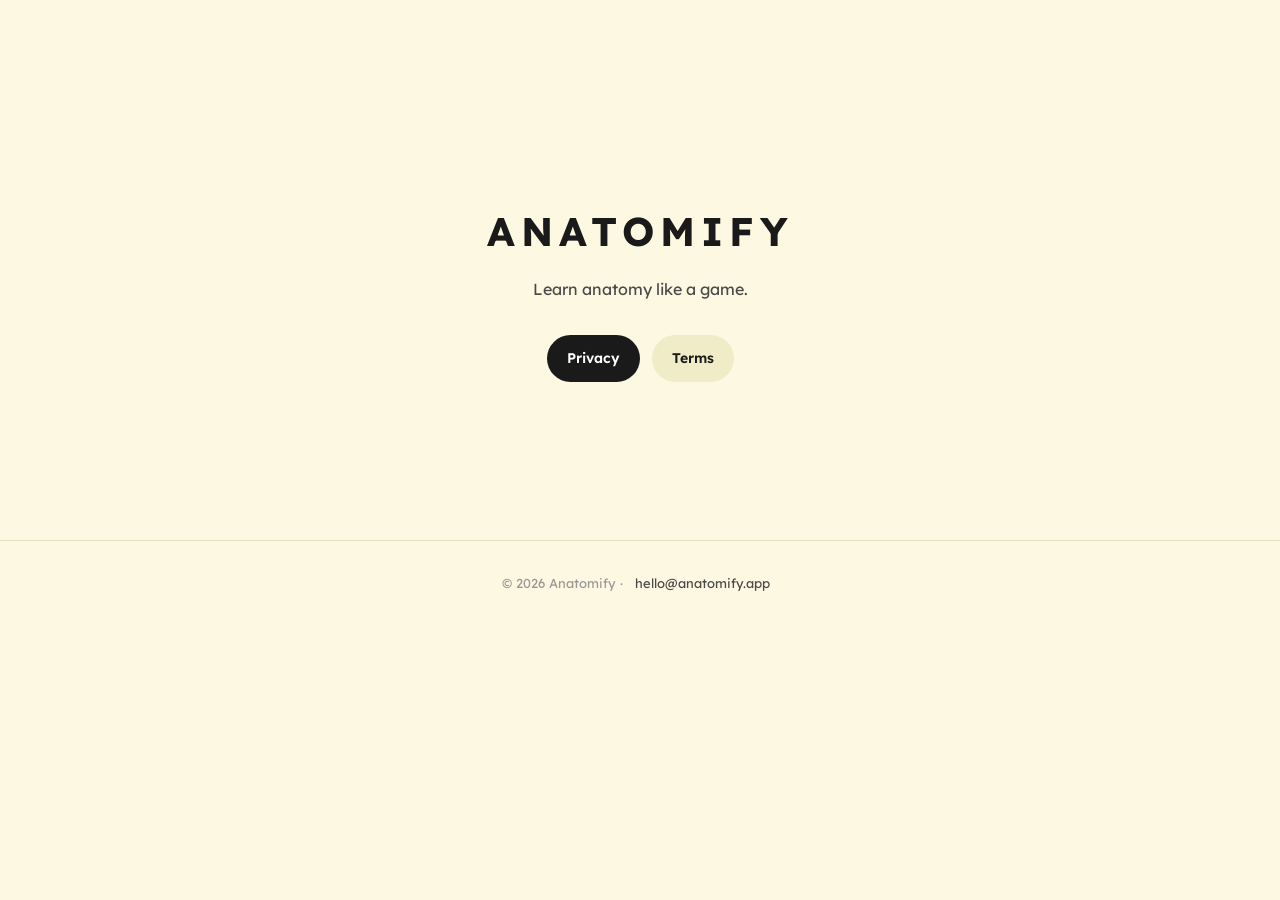
==== index.html @ 79a0dc2a "Initial commit" ====
<!DOCTYPE html>
<html lang="pt-BR">
<head>
  <meta charset="UTF-8">
  <meta name="viewport" content="width=device-width, initial-scale=1.0">
  <title>Anatomify</title>
  <meta name="description" content="Anatomify — Learn anatomy like a game.">
  <link rel="stylesheet" href="/css/style.css">
  <style>
    .landing {
      max-width: 480px;
      margin: 0 auto;
      padding: 80px 24px 40px;
      text-align: center;
      min-height: 60vh;
      display: flex;
      flex-direction: column;
      align-items: center;
      justify-content: center;
    }
    .landing h1 {
      font-weight: 700;
      font-size: 40px;
      letter-spacing: 6px;
      margin-bottom: 12px;
    }
    .landing p {
      color: var(--ink-soft);
      margin-bottom: 32px;
    }
    .landing .links {
      display: flex;
      gap: 12px;
      flex-wrap: wrap;
      justify-content: center;
    }
    .landing .links a {
      padding: 12px 20px;
      border-radius: 24px;
      background: var(--ink);
      color: var(--white);
      text-decoration: none;
      font-weight: 600;
      font-size: 14px;
    }
    .landing .links a.secondary {
      background: var(--bg-soft);
      color: var(--ink);
    }
  </style>
</head>
<body>
  <main class="landing">
    <h1>ANATOMIFY</h1>
    <p>Learn anatomy like a game.</p>
    <div class="links">
      <a href="/privacy">Privacy</a>
      <a href="/terms" class="secondary">Terms</a>
    </div>
  </main>
  <footer class="footer">
    <p>© 2026 Anatomify · <a href="mailto:hello@anatomify.app">hello@anatomify.app</a></p>
  </footer>
</body>
</html>
---- css/style.css ----
@import url('https://fonts.googleapis.com/css2?family=Lexend:wght@400;600;700&display=swap');

:root {
  --bg: #FDF8E1;
  --bg-soft: #F0ECC8;
  --ink: #1A1A1A;
  --ink-soft: #4A4A4A;
  --ink-mute: #999999;
  --accent: #22C55E;
  --divider: #E5DFC0;
  --white: #FFFFFF;
  --max-width: 720px;
}

* { box-sizing: border-box; margin: 0; padding: 0; }

html {
  font-size: 16px;
  scroll-behavior: smooth;
}

body {
  font-family: 'Lexend', -apple-system, BlinkMacSystemFont, 'Segoe UI', sans-serif;
  font-weight: 400;
  background: var(--bg);
  color: var(--ink);
  line-height: 1.65;
  -webkit-font-smoothing: antialiased;
  min-height: 100vh;
}

.header {
  border-bottom: 1px solid var(--divider);
  background: var(--bg);
  position: sticky;
  top: 0;
  z-index: 10;
  backdrop-filter: blur(8px);
  background: rgba(253, 248, 225, 0.92);
}

.header-inner {
  max-width: var(--max-width);
  margin: 0 auto;
  padding: 20px 24px;
  display: flex;
  align-items: center;
  justify-content: space-between;
  gap: 16px;
}

.brand {
  font-weight: 700;
  font-size: 20px;
  letter-spacing: 2px;
  color: var(--ink);
  text-decoration: none;
}

.lang-switcher {
  display: flex;
  gap: 4px;
  flex-wrap: wrap;
}

.lang-btn {
  background: transparent;
  border: none;
  font-family: inherit;
  font-size: 12px;
  font-weight: 600;
  color: var(--ink-mute);
  cursor: pointer;
  padding: 6px 10px;
  border-radius: 8px;
  text-transform: uppercase;
  letter-spacing: 0.5px;
  transition: color 0.15s, background 0.15s;
}

.lang-btn:hover { color: var(--ink); }
.lang-btn.active {
  color: var(--white);
  background: var(--ink);
}

.tabs {
  max-width: var(--max-width);
  margin: 0 auto;
  padding: 24px 24px 0;
  display: flex;
  gap: 8px;
}

.tab {
  padding: 10px 18px;
  border-radius: 20px;
  font-size: 14px;
  font-weight: 600;
  color: var(--ink-soft);
  background: var(--bg-soft);
  text-decoration: none;
  transition: background 0.15s, color 0.15s;
}

.tab.active {
  background: var(--ink);
  color: var(--white);
}

.tab:hover:not(.active) { background: var(--divider); }

.content {
  max-width: var(--max-width);
  margin: 0 auto;
  padding: 32px 24px 96px;
}

.content h1 {
  font-size: 32px;
  font-weight: 700;
  letter-spacing: -0.5px;
  margin-bottom: 24px;
  line-height: 1.2;
}

.content h2 {
  font-size: 20px;
  font-weight: 700;
  margin-top: 40px;
  margin-bottom: 12px;
  letter-spacing: -0.2px;
}

.content h3 {
  font-size: 16px;
  font-weight: 600;
  margin-top: 24px;
  margin-bottom: 8px;
}

.content p {
  margin-bottom: 14px;
  color: var(--ink-soft);
}

.content strong { color: var(--ink); font-weight: 600; }

.content ul, .content ol {
  margin-left: 20px;
  margin-bottom: 18px;
  color: var(--ink-soft);
}

.content li { margin-bottom: 6px; }

.content a {
  color: var(--ink);
  text-decoration: underline;
  text-underline-offset: 3px;
  transition: color 0.15s;
}

.content a:hover { color: var(--accent); }

.content hr {
  border: none;
  border-top: 1px solid var(--divider);
  margin: 32px 0;
}

.content code {
  background: var(--bg-soft);
  padding: 2px 6px;
  border-radius: 4px;
  font-family: 'SF Mono', Menlo, monospace;
  font-size: 0.9em;
}

.content blockquote {
  border-left: 3px solid var(--divider);
  padding-left: 16px;
  margin: 18px 0;
  color: var(--ink-mute);
  font-style: italic;
}

.loading {
  text-align: center;
  padding: 60px 20px;
  color: var(--ink-mute);
  font-size: 14px;
}

.footer {
  border-top: 1px solid var(--divider);
  padding: 32px 24px;
  text-align: center;
  color: var(--ink-mute);
  font-size: 13px;
}

.footer a {
  color: var(--ink-soft);
  text-decoration: none;
  margin: 0 8px;
}

.footer a:hover { color: var(--ink); }

@media (max-width: 640px) {
  .header-inner {
    padding: 14px 16px;
    flex-direction: column;
    align-items: flex-start;
    gap: 10px;
  }
  .brand { font-size: 16px; letter-spacing: 1.5px; }
  .lang-btn { font-size: 11px; padding: 5px 8px; }
  .tabs { padding: 20px 16px 0; }
  .content { padding: 24px 16px 64px; }
  .content h1 { font-size: 26px; }
  .content h2 { font-size: 18px; margin-top: 32px; }
}
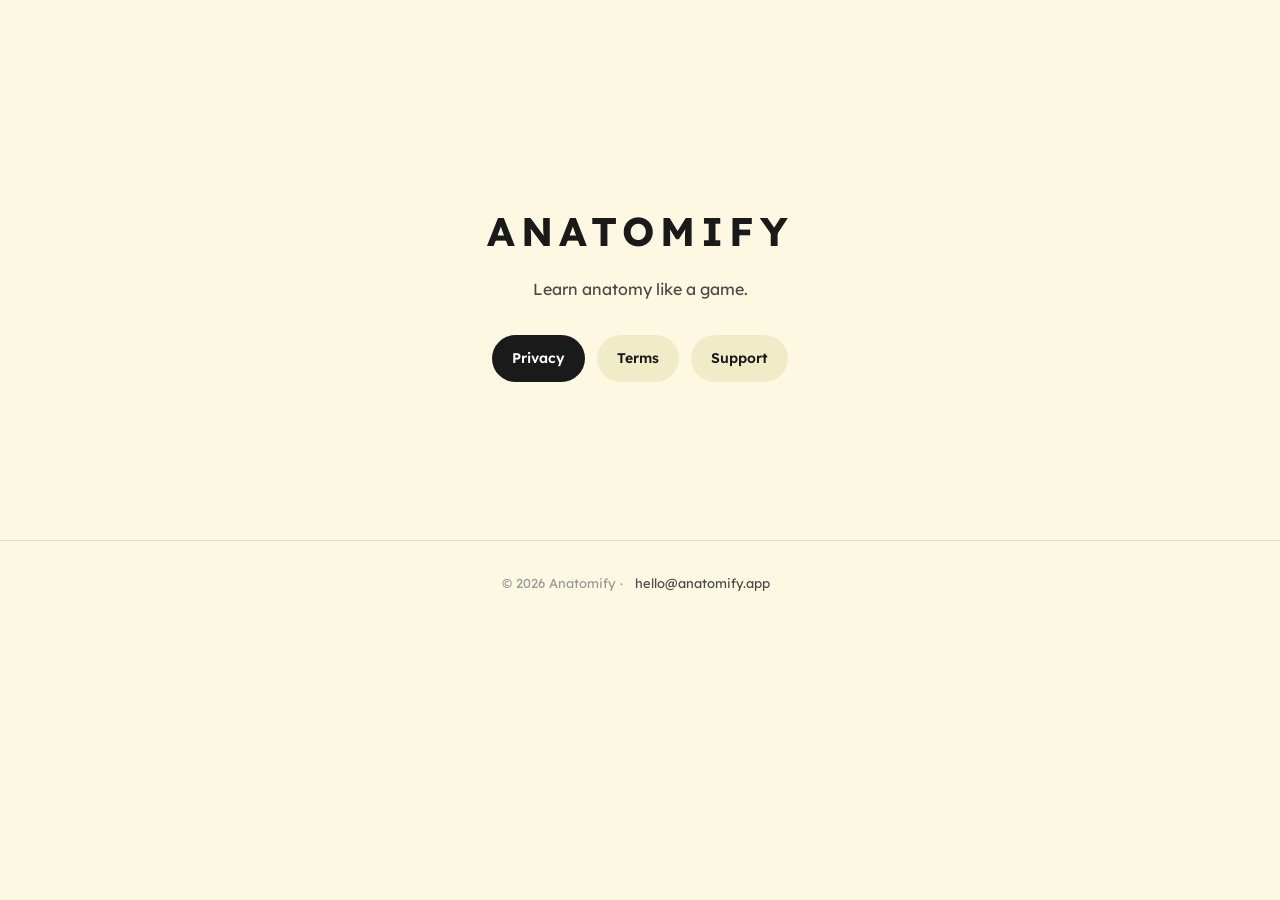
==== commit c2eb2858: "add localized support page" ====
--- a/index.html
+++ b/index.html
@@ -56,10 +56,11 @@
     <div class="links">
       <a href="/privacy">Privacy</a>
       <a href="/terms" class="secondary">Terms</a>
+      <a href="/support" class="secondary">Support</a>
     </div>
   </main>
   <footer class="footer">
     <p>© 2026 Anatomify · <a href="mailto:hello@anatomify.app">hello@anatomify.app</a></p>
   </footer>
 </body>
-</html>+</html>
